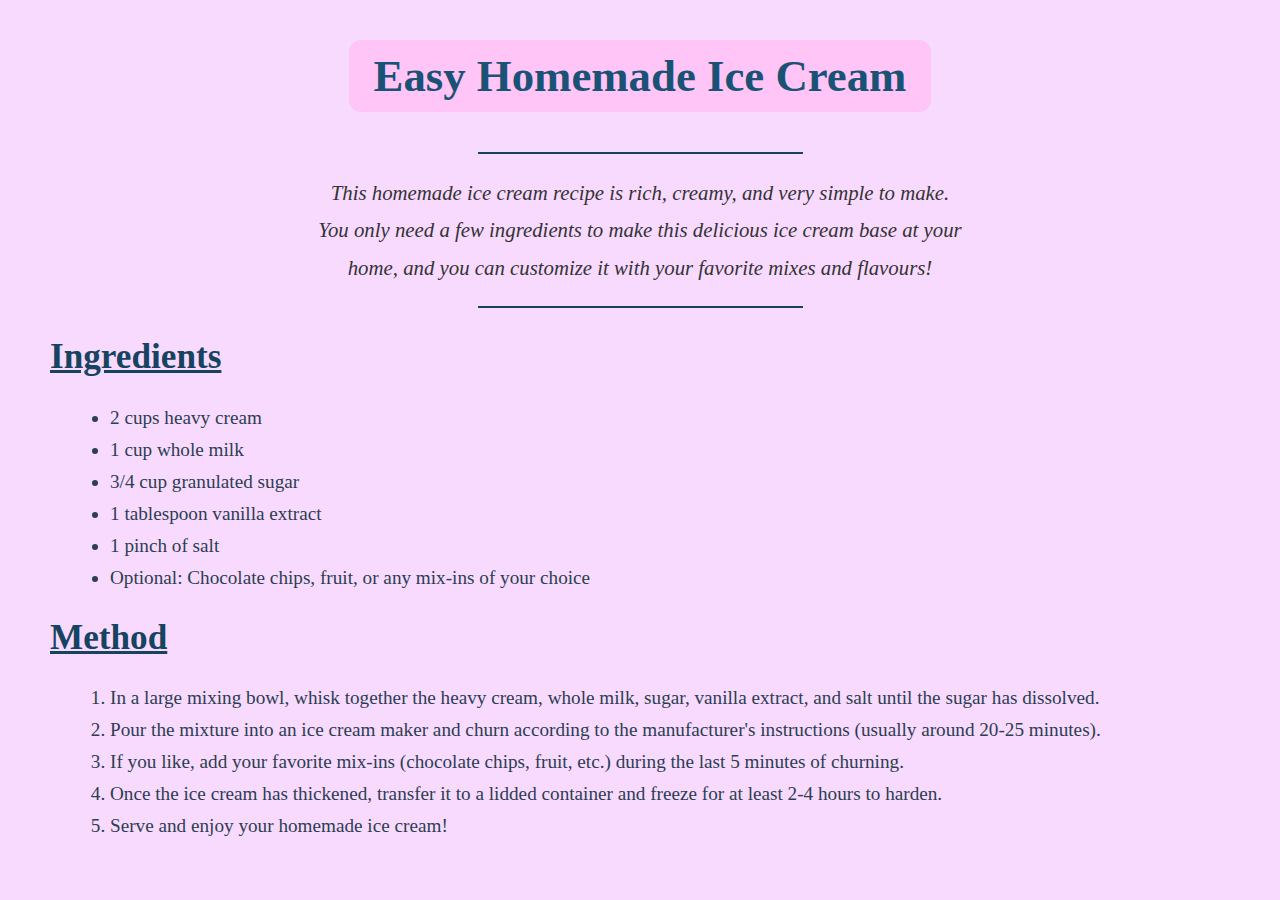
==== Chapter-1-Introduction to HTML and CSS/Codes/index.html @ c5a810f9 "changing of folder" ====
<!DOCTYPE html>
<html lang="en">
<head>
    <!-- Page metadata, including title and external stylesheet link -->
    <meta charset="UTF-8">
    <meta name="viewport" content="width=device-width, initial-scale=1.0">
    <title>Homemade Ice Cream Recipe</title>
    <!-- External stylesheet link -->
    <link rel="stylesheet" href="styles.css">
</head>
<body>

    <!-- Main heading for the recipe -->
    <h1>Easy Homemade Ice Cream</h1>

    <!-- Paragraph describing the recipe -->
    <p>This homemade ice cream recipe is rich, creamy, and very simple to make. You only need a few ingredients to make this delicious ice cream base at your home, and you can customize it with your favorite mixes and flavours!</p>

    <!-- Ingredients section with a heading -->
    <h2>Ingredients</h2>
    <ul>
        <!-- Unordered list for ingredients -->
        <li>2 cups heavy cream</li>
        <li>1 cup whole milk</li>
        <li>3/4 cup granulated sugar</li>
        <li>1 tablespoon vanilla extract</li>
        <li>1 pinch of salt</li>
        <li>Optional: Chocolate chips, fruit, or any mix-ins of your choice</li>
    </ul>

    <!-- Method section with a heading -->
    <h2>Method</h2>
    <ol>
        <!-- Ordered list for recipe steps -->
        <li>In a large mixing bowl, whisk together the heavy cream, whole milk, sugar, vanilla extract, and salt until the sugar has dissolved.</li>
        <li>Pour the mixture into an ice cream maker and churn according to the manufacturer's instructions (usually around 20-25 minutes).</li>
        <li>If you like, add your favorite mix-ins (chocolate chips, fruit, etc.) during the last 5 minutes of churning.</li>
        <li>Once the ice cream has thickened, transfer it to a lidded container and freeze for at least 2-4 hours to harden.</li>
        <li>Serve and enjoy your homemade ice cream!</li>
    </ol>

</body>
</html>
---- Chapter-1-Introduction to HTML and CSS/Codes/styles.css ----
/* General styles for the entire page */
body {
    font-family: "Georgia", serif; /* Elegant and formal font */
    margin: 20px; /* Adding some space around the page */
    background-color: #f8daff; /* Soft neutral background */
    color: #2c3e50; /* Dark grayish-blue for contrast */
    text-align: center; /* Centering all content */
}

/* Style for the main heading (Recipe Title) */
h1 {
    font-family: "Times New Roman", serif; /* Classic formal font */
    color: #1a5276; /* Deep blue color for the title */
    font-size: 2.8em; /* Larger text size for the title */
    background-color: #ffc1f4d4; /* Soft pink background */
    padding: 10px 25px; /* Adjusted padding for balance */
    border-radius: 12px;
    display: inline-block;
    margin: 20px auto;
    font-weight: bold;
}

/* Styling for paragraph text */
p {
    font-size: 1.3em; /* Slightly larger text for readability */
    line-height: 1.8; /* Improved line spacing */
    color: #333; /* Darker gray for readability */
    max-width: 650px;
    margin: 10px auto 20px auto; /* Centering below the title */
    font-style: italic;
    position: relative;
}

/* Adding horizontal lines above and below the description */
p::before,
p::after {
    content: ""; 
    display: block;
    width: 50%; /* Adjust width for a smaller line */
    height: 2px; /* Thin line */
    background-color: #154360; /* Rich navy blue */
    margin: 20px auto; /* Centering the line */
}

/* Styling for section headers */
h2 {
    font-size: 2.2em; /* Larger font for emphasis */
    color: #154360; /* Rich navy blue */
    text-decoration: underline; /* Underlined headers */
    text-align: left; /* Left-align section titles */
    margin-left: 30px;
    font-weight: bold;
}

/* Styling for unordered and ordered lists */
ul, ol {
    margin-left: 50px; /* Indentation for better structure */
    font-size: 1.2em; /* Slightly larger text */
    text-align: left;
    font-family: "Georgia", serif; /* Keeping it formal */
}

/* Styling for list items */
li {
    margin-bottom: 10px; /* Space between each list item */
}

/* Additional style for ordered list to show steps */
ol {
    list-style-type: decimal; /* Numbered list for steps */
}
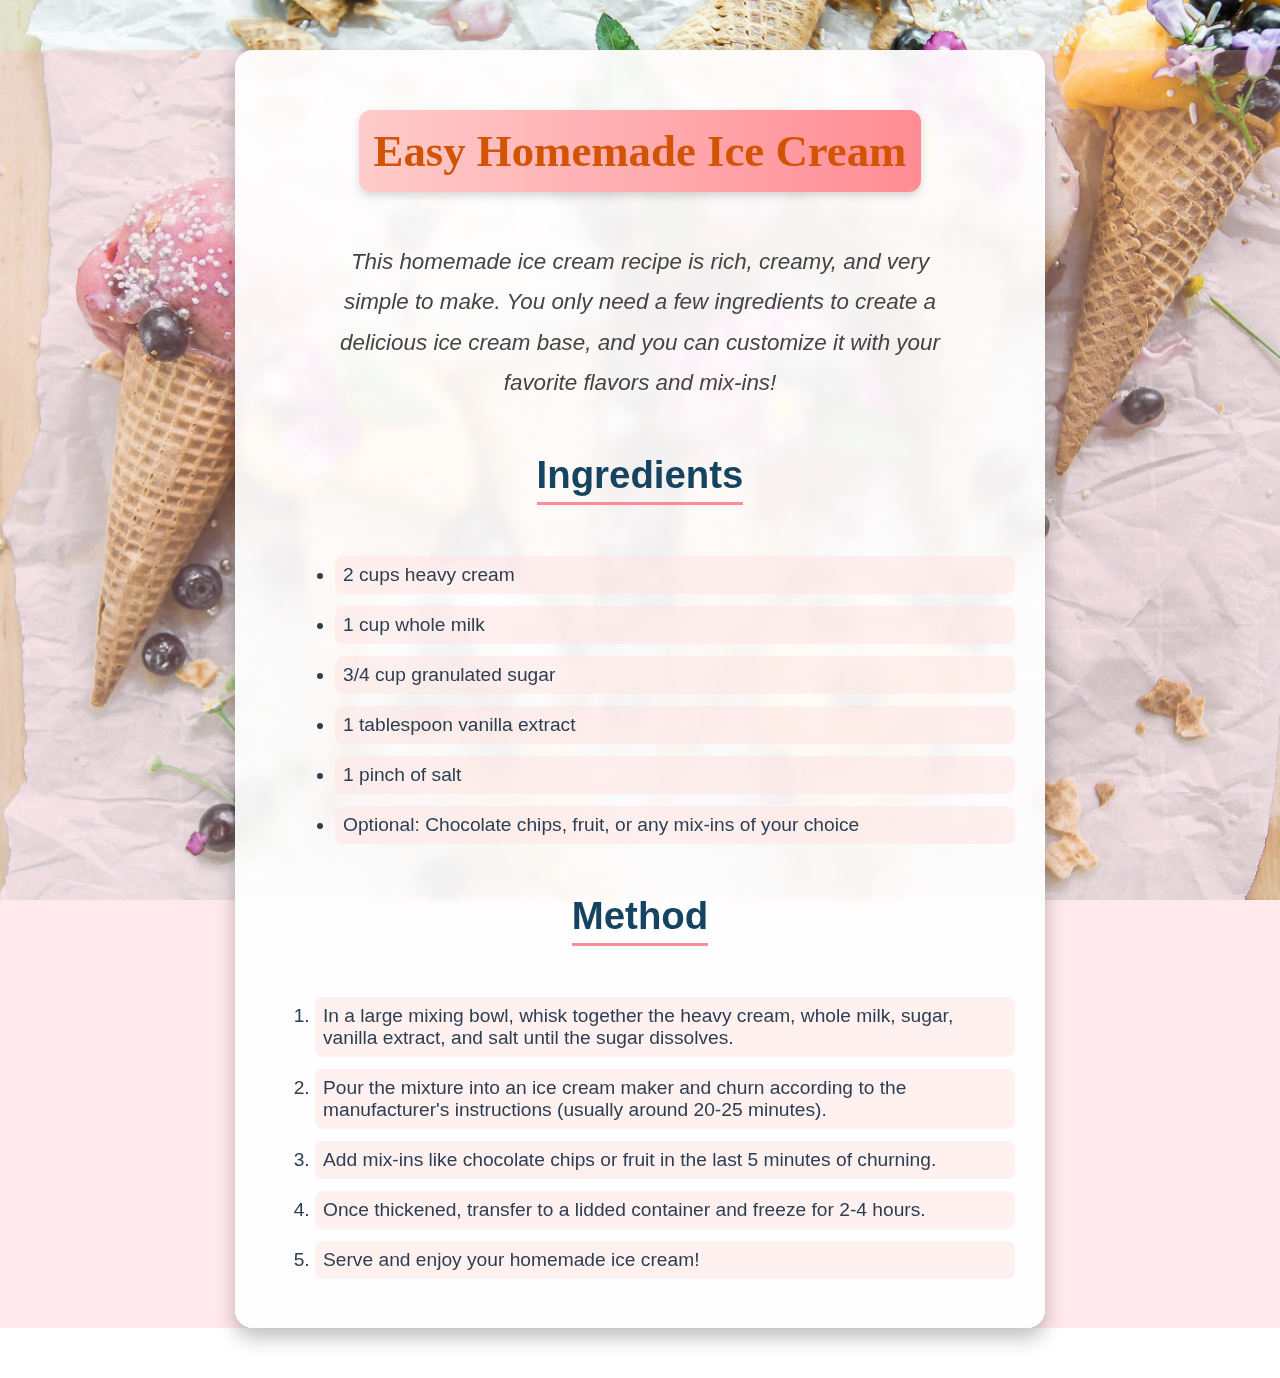
==== commit fbab510b: "started with chap 3 and 4 made some little changes to chap 1 and 2" ====
--- a/Chapter-1-Introduction to HTML and CSS/Codes/index.html
+++ b/Chapter-1-Introduction to HTML and CSS/Codes/index.html
@@ -1,43 +1,36 @@
 <!DOCTYPE html>
 <html lang="en">
 <head>
-    <!-- Page metadata, including title and external stylesheet link -->
     <meta charset="UTF-8">
     <meta name="viewport" content="width=device-width, initial-scale=1.0">
     <title>Homemade Ice Cream Recipe</title>
-    <!-- External stylesheet link -->
     <link rel="stylesheet" href="styles.css">
 </head>
 <body>
 
-    <!-- Main heading for the recipe -->
-    <h1>Easy Homemade Ice Cream</h1>
+    <div class="container">
+        <h1>Easy Homemade Ice Cream</h1>
+        <p>This homemade ice cream recipe is rich, creamy, and very simple to make. You only need a few ingredients to create a delicious ice cream base, and you can customize it with your favorite flavors and mix-ins!</p>
 
-    <!-- Paragraph describing the recipe -->
-    <p>This homemade ice cream recipe is rich, creamy, and very simple to make. You only need a few ingredients to make this delicious ice cream base at your home, and you can customize it with your favorite mixes and flavours!</p>
+        <h2>Ingredients</h2>
+        <ul>
+            <li>2 cups heavy cream</li>
+            <li>1 cup whole milk</li>
+            <li>3/4 cup granulated sugar</li>
+            <li>1 tablespoon vanilla extract</li>
+            <li>1 pinch of salt</li>
+            <li>Optional: Chocolate chips, fruit, or any mix-ins of your choice</li>
+        </ul>
 
-    <!-- Ingredients section with a heading -->
-    <h2>Ingredients</h2>
-    <ul>
-        <!-- Unordered list for ingredients -->
-        <li>2 cups heavy cream</li>
-        <li>1 cup whole milk</li>
-        <li>3/4 cup granulated sugar</li>
-        <li>1 tablespoon vanilla extract</li>
-        <li>1 pinch of salt</li>
-        <li>Optional: Chocolate chips, fruit, or any mix-ins of your choice</li>
-    </ul>
-
-    <!-- Method section with a heading -->
-    <h2>Method</h2>
-    <ol>
-        <!-- Ordered list for recipe steps -->
-        <li>In a large mixing bowl, whisk together the heavy cream, whole milk, sugar, vanilla extract, and salt until the sugar has dissolved.</li>
-        <li>Pour the mixture into an ice cream maker and churn according to the manufacturer's instructions (usually around 20-25 minutes).</li>
-        <li>If you like, add your favorite mix-ins (chocolate chips, fruit, etc.) during the last 5 minutes of churning.</li>
-        <li>Once the ice cream has thickened, transfer it to a lidded container and freeze for at least 2-4 hours to harden.</li>
-        <li>Serve and enjoy your homemade ice cream!</li>
-    </ol>
+        <h2>Method</h2>
+        <ol>
+            <li>In a large mixing bowl, whisk together the heavy cream, whole milk, sugar, vanilla extract, and salt until the sugar dissolves.</li>
+            <li>Pour the mixture into an ice cream maker and churn according to the manufacturer's instructions (usually around 20-25 minutes).</li>
+            <li>Add mix-ins like chocolate chips or fruit in the last 5 minutes of churning.</li>
+            <li>Once thickened, transfer to a lidded container and freeze for 2-4 hours.</li>
+            <li>Serve and enjoy your homemade ice cream!</li>
+        </ol>
+    </div>
 
 </body>
-</html>+</html>
--- a/Chapter-1-Introduction to HTML and CSS/Codes/styles.css
+++ b/Chapter-1-Introduction to HTML and CSS/Codes/styles.css
@@ -1,71 +1,104 @@
-/* General styles for the entire page */
+/* Apply a background image with a soft overlay */
 body {
-    font-family: "Georgia", serif; /* Elegant and formal font */
-    margin: 20px; /* Adding some space around the page */
-    background-color: #f8daff; /* Soft neutral background */
-    color: #2c3e50; /* Dark grayish-blue for contrast */
-    text-align: center; /* Centering all content */
-}
-
-/* Style for the main heading (Recipe Title) */
-h1 {
-    font-family: "Times New Roman", serif; /* Classic formal font */
-    color: #1a5276; /* Deep blue color for the title */
-    font-size: 2.8em; /* Larger text size for the title */
-    background-color: #ffc1f4d4; /* Soft pink background */
-    padding: 10px 25px; /* Adjusted padding for balance */
-    border-radius: 12px;
-    display: inline-block;
-    margin: 20px auto;
-    font-weight: bold;
-}
-
-/* Styling for paragraph text */
-p {
-    font-size: 1.3em; /* Slightly larger text for readability */
-    line-height: 1.8; /* Improved line spacing */
-    color: #333; /* Darker gray for readability */
-    max-width: 650px;
-    margin: 10px auto 20px auto; /* Centering below the title */
-    font-style: italic;
+    font-family: "Poppins", sans-serif;
+    margin: 0;
+    padding: 0;
+    background: url('icecream.jpeg') no-repeat center center fixed; /* Background image */
+    background-size: cover;
+    color: #2c3e50;
+    text-align: center;
     position: relative;
 }
 
-/* Adding horizontal lines above and below the description */
-p::before,
-p::after {
-    content: ""; 
-    display: block;
-    width: 50%; /* Adjust width for a smaller line */
-    height: 2px; /* Thin line */
-    background-color: #154360; /* Rich navy blue */
-    margin: 20px auto; /* Centering the line */
+/* Adding a soft pastel overlay for readability */
+body::before {
+    content: "";
+    position: absolute;
+    top: 0;
+    left: 0;
+    width: 100%;
+    height: 100%;
+    background: rgba(255, 182, 193, 0.3); /* Light pink overlay */
+    z-index: -1;
 }
 
-/* Styling for section headers */
-h2 {
-    font-size: 2.2em; /* Larger font for emphasis */
-    color: #154360; /* Rich navy blue */
-    text-decoration: underline; /* Underlined headers */
-    text-align: left; /* Left-align section titles */
-    margin-left: 30px;
-    font-weight: bold;
+/* Styling the main container */
+.container {
+    background: rgba(255, 255, 255, 0.92); /* Slightly more opaque for better contrast */
+    padding: 30px;
+    max-width: 750px;
+    margin: 50px auto;
+    border-radius: 18px;
+    box-shadow: 0px 10px 20px rgba(0, 0, 0, 0.25);
+    backdrop-filter: blur(5px);
+    transition: 0.3s;
 }
 
-/* Styling for unordered and ordered lists */
-ul, ol {
-    margin-left: 50px; /* Indentation for better structure */
-    font-size: 1.2em; /* Slightly larger text */
-    text-align: left;
-    font-family: "Georgia", serif; /* Keeping it formal */
+/* Hover effect for the container */
+.container:hover {
+    box-shadow: 0px 12px 24px rgba(0, 0, 0, 0.3);
 }
 
-/* Styling for list items */
-li {
-    margin-bottom: 10px; /* Space between each list item */
+/* Styling for the main heading */
+h1 {
+    font-family: "Playfair Display", serif;
+    color: #d35400;
+    font-size: 2.8em;
+    background: linear-gradient(to right, #ffcccb, #ff8c94);
+    padding: 15px;
+    border-radius: 12px;
+    display: inline-block;
+    box-shadow: 0px 4px 8px rgba(0, 0, 0, 0.15);
 }
 
-/* Additional style for ordered list to show steps */
+/* Paragraph styles */
+p {
+    font-size: 1.4em;
+    line-height: 1.8;
+    color: #444;
+    font-style: italic;
+    margin: 20px auto;
+    max-width: 600px;
+}
+
+/* Section headers */
+h2 {
+    font-size: 2.4em;
+    color: #154360;
+    text-decoration: none;
+    border-bottom: 3px solid #ff8c94;
+    display: inline-block;
+    padding-bottom: 5px;
+    margin-top: 30px;
+}
+
+/* List styles */
+ul, ol {
+    text-align: left;
+    margin-left: 30px;
+    font-size: 1.2em;
+    font-family: "Poppins", sans-serif;
+}
+
+li {
+    margin-bottom: 12px;
+    padding: 8px;
+    background: rgba(255, 228, 225, 0.5);
+    border-radius: 8px;
+    transition: 0.3s;
+}
+
+/* Adding a hover effect to list items */
+li:hover {
+    color: #e74c3c;
+    background: rgba(255, 182, 193, 0.8);
+    transform: translateX(5px);
+}
+
+/* Smooth styling for ordered list */
 ol {
-    list-style-type: decimal; /* Numbered list for steps */
-}   +    list-style-type: decimal;
+    padding-left: 20px;
+}
+
+
